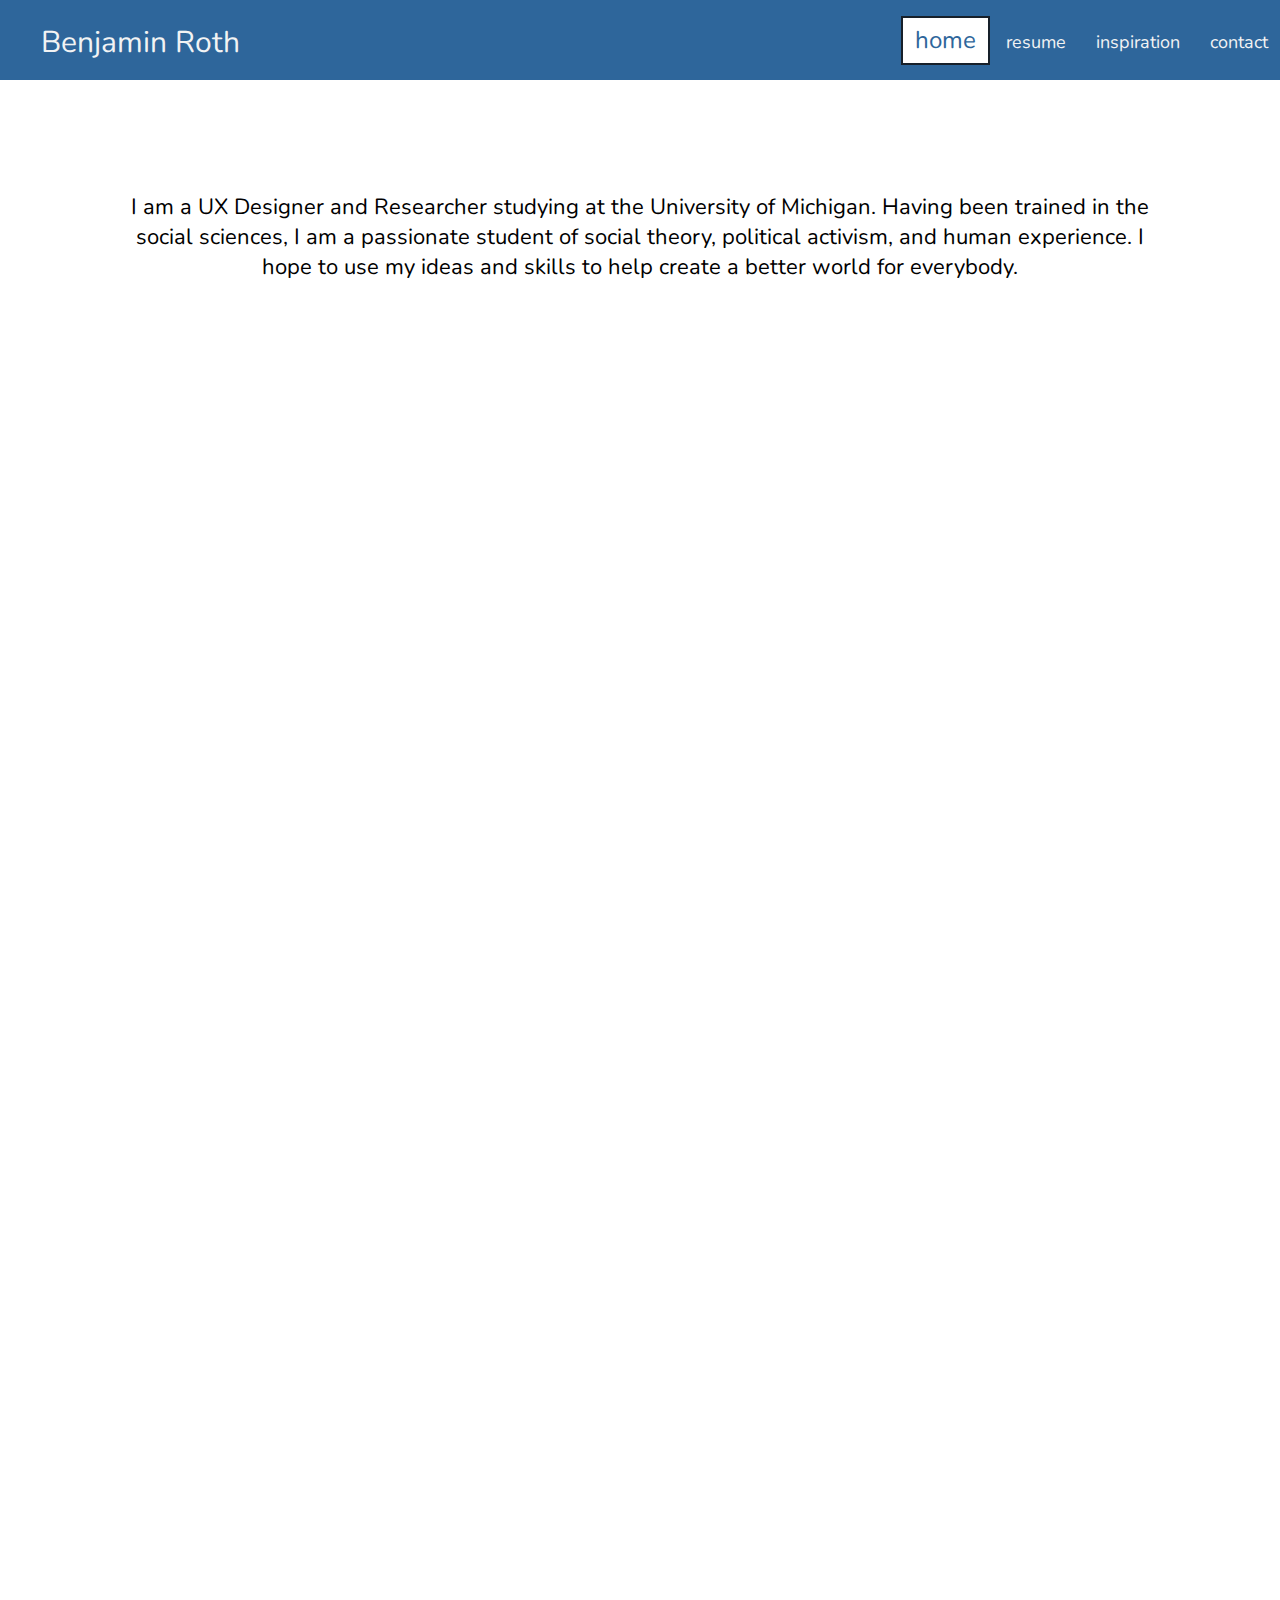
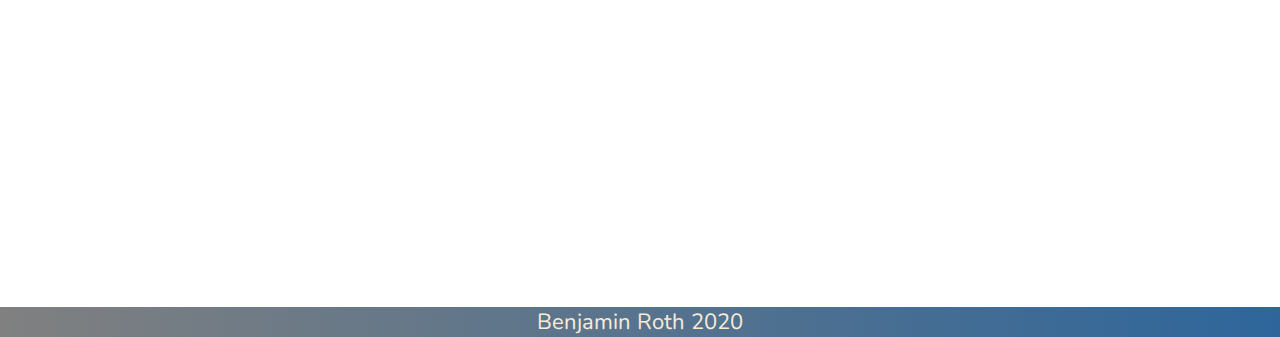
==== index.html @ 8848e215 "Add files via upload" ====
<!DOCTYPE html>

<html lang="en">
<head>
    <meta charset="UTF-8">
    <meta name="viewport" content="width=device-width,initial-scale=1.0">
    <link rel="shortcut icon" href="images/favicon.jpg"/>
    <link href="https://fonts.googleapis.com/css?family=Nunito&display=swap" rel="stylesheet">
    <link rel="stylesheet" type="text/css" href="css/html5reset.css"/>
    <link rel="stylesheet" type="text/css" href="css/style.css"/>
    <title >Benjamin Roth Portfolio</title>
</head>
<body>
<div class="skip"><a href="#main">Skip to Main Content</a></div>
<header>
  <div id="headname" class="headname">
      <p>Benjamin Roth</p>
  </div>
  <div id=navwrapper>
    <nav id="navigation" class="navigation">
        <a id="home_button" href = "index.html" class="current">home</a>
        <a id="resume_button" href = "resume.html">resume</a>
        <a id="inspiration_button" href = "inspiration.html">inspiration</a>
        <a id="contact_button" href = "contact.html">contact</a>
    </nav>
  </div>
</header>
<main id="main">
  <div class="resumecontent">
    <p id="intro">I am a UX Designer and Researcher studying at the University of Michigan. Having been trained in the social sciences, I am a passionate student of social theory, political activism, and human experience. I hope to use my ideas and skills to help create a better world for everybody.</p>
  </div>
</main>


<iframe class="mobile" src="https://www.powr.io/plugins/instagram-feed/view/23312731" style="width:100%;" height="3135px" frameborder="0"></iframe>
<iframe class="tablet" src="https://www.powr.io/plugins/instagram-feed/view/23312731" style="width:100%;" height="1839px" frameborder="0"></iframe>
<iframe class="desktop" src="https://www.powr.io/plugins/instagram-feed/view/23312731" style="width:100%;" height="910px" frameborder="0"></iframe>



<div class="footer">
  <footer>
  <a href="https://www.linkedin.com/in/benjamin-roth-9b855050/"><i title="linkedin logo" class="fab fa-linkedin"></i>Benjamin Roth 2020</a>
  </footer>
</div>

</body>
</html>
---- css/style.css ----
html{
scroll-behavior: smooth;
}




body{
font-family: Nunito;
font-size: 22px;
margin: 0;
padding: 0;
}



.skip a{
background: white;
left: 0;
padding: 6px;
-webkit-transition: top 1s ease-out;
transition: top 1s ease-out;
z-index: 1;
position: absolute;
top: -50px;
}

.skip a:focus{
top:0;
border: #17202A 2px;
}

header{
background-color: #2E669B;
display: flex;
justify-content: center;
align-items: center;
outline: 2px black;
position: center;
flex-direction: column;
height: 120px;
align-content: space-between;
}

header p{
justify-items: center;
color: #F2F3F4;
font-size: 24px;

}

nav{
background-color: #2E669B;
color: #F2F3F4;
position: relative;
}
nav li{
flex-direction: row;
}
nav a{
color: #F2F3F4;
text-decoration: none; 
padding: 8px;
font-size: 18px;
outline: 2px solid white;
}
.current{
color: #2e669b;
background: white;
outline: 2px solid #17202A;
font-size: 110%;
}
#home_button:hover, #home_button:focus{
    color: #2e669b;
    background: white;
}
#resume_button:hover, #resume_button:focus{
    color: #2e669b;
    background: white;
}
#inspiration_button:hover, #inspiration_button:focus{
    color: #2e669b;
    background: white;
}
#contact_button:hover, #contact_button:focus{
    color: #2e669b;
    background: white;
}
#home_button:focus{
    color: #2e669b;
    background: white;
}

main{
    display: flex;
    align-content: center;
    justify-content: center;
    padding: 40px;
}

main p{
    display: flex;
    text-align: center;
    justify-content: center;
    align-content: center;
}

#rsme{
    display:none;
    order: 1;
}


#download, button{
    order: 2; 
    background-color: #2e669b;
    border: none;
    color: white;
    text-align: center;
    text-decoration: none;
    font-size: 12;
    border-radius: 12px;
    position: relative;
    text-align: center;
}

#download:hover{
    background-color: #1d4162;
}

#download:active{
    background-color: #1d4162;
    box-shadow: 0 5px #666;
}

#maincontent{
    display: flex;
    flex-direction: column;
}

.gallery_container{
    margin: 0 auto;
    max-width: 1000px;
    padding: 1rem;
}

.responsive_image{
    max-width: 100%;
    image-orientation: from-image;
}

.gallery img{
    display: block;
    image-orientation: from-image;
}

.gallery{
    margin: 1rem;
    image-orientation: from-image;
}

.gallery:hover{
    transition: transform 0.8s;
    filter: grayscale(98%) opacity(10%);
    image-orientation: from-image;
}

.formspree{
    font-size: 16px;
    padding: 25px;
}

.formspree div{
    padding: 10px;
    border: 2px solid #2e669b;
    text-align: left;
}
.preform{
    text-align: center;
    padding: 10px;
    margin: 10px;
}
#legend{
    font-size: 24px;
    text-align: center;
}

#mobileresume{
    outline: 2px solid darkred;
    padding: 10px;
}

.desktop{
    display:none;
}

.tablet{
    display:none;
}

footer{
position: relative;
width: 100%;
bottom:0;
display: flex;
background: linear-gradient(to left, #2E669B, gray);
justify-content: center;
flex-direction: row-reverse;
}

footer a{
    color: antiquewhite;
    text-decoration: none;
}

.mailgif{
    align-self: center;
    
}
  
  .heading {
      text-align: center;
      font-size: 22px;
      letter-spacing: 1px;
      padding: 30px;
      color: #2E669B;
  }
  
  .gallery-image {
    padding: 20px;
    display: flex;
    flex-wrap: wrap;
    justify-content: center;
  }
  
  .gallery-image img {
    height: 250px;
    width: 350px;
    transform: scale(1.0);
    transition: transform 0.4s ease;
  }
  
  .img-box {
    box-sizing: content-box;
    margin: 10px;
    height: 250px;
    width: 350px;
    overflow: hidden;
    display: inline-block;
    color: white;
    position: relative;
    background-color: white;
  }
  
  .caption {
    position: absolute;
    bottom: 5px;
    left: 20px;
    opacity: 0.0;
    transition: transform 0.3s ease, opacity 0.3s ease;
  }
  
  .transparent-box {
    height: 250px;
    width: 350px;
    background-color:rgba(0, 0, 0, 0);
    position: absolute;
    top: 0;
    left: 0;
    transition: background-color 0.3s ease;
  }
  
  .img-box:hover img{ 
    transform: rotateY(180deg);
  }

  .img-box:focus img{
      transform: rotateY(180deg);
  }
  
  .img-box:hover .transparent-box {
    background-color:rgba(0, 0, 0, 0.8);
  }
  
  .img-box:hover .caption {
    transform: translateY(-20px);
    opacity: 1.0;
  }
  
  .img-box:hover {
    cursor: pointer;
  }
  
  .caption > p:nth-child(2) {
    font-size: 0.8em;
  }
  
  .opacity-low {
    opacity: 0.5;
  }

   #ram:focus{
       transform:translateY(180deg);
   }






@media screen and (prefers-reduced-motion: reduce){
html{
scroll-behavior: auto;
}

.skip a{
-webkit-transition: none;
transition: none;
}
}


@media all and (min-width: 550px){
    .gallery{
        width: calc(100% / 3);
    }

    .gallery_grid{
        display:flex;
        flex-wrap: wrap;
        flex-direction: row;
        justify-content: space-evenly;
    }

    nav a{
        padding: 10px 18px 10px 18px;
    }

@media all and (min-width: 800px){
header{
display: flex;
flex-direction: row-reverse;
justify-content: flex-start;
align-items: center;
position: relative;
height: 80px;
}

header p{
padding-right: 20px;
flex: 0 1 auto;
position: absolute;
flex-direction: row-reverse;
font-size: 30px;
top: -10%;
transform: translateX(-50%);
left: 150px;
}

main{
    padding-left: 1rem;
    padding-right: 1rem;
}
main p{
    text-align: center;
    padding-top: 50px;
    padding-left: 100px;
    padding-right: 100px;
    padding-bottom: 20px;
}
#rsme{
    display: flex;
}
#mobileresume{
    display:none;
}

.gallery_grid{
    display:flex;
    flex-wrap: wrap;
    flex-direction: row;
    justify-content: space-evenly;
}

.gallery{
    width: calc(100% / 4);
}

nav li{
align-self: flex-end;
}
nav a{
align-self: flex-end;
padding: 6px 12px 6px 12px;
outline: none;
}

#download{
    display:none;
}

.formspree{
    font-size: 18px;
    margin: 50px;
}

.preform{
    text-align: center;
    padding: 50px;
    margin: 10px;
}

}
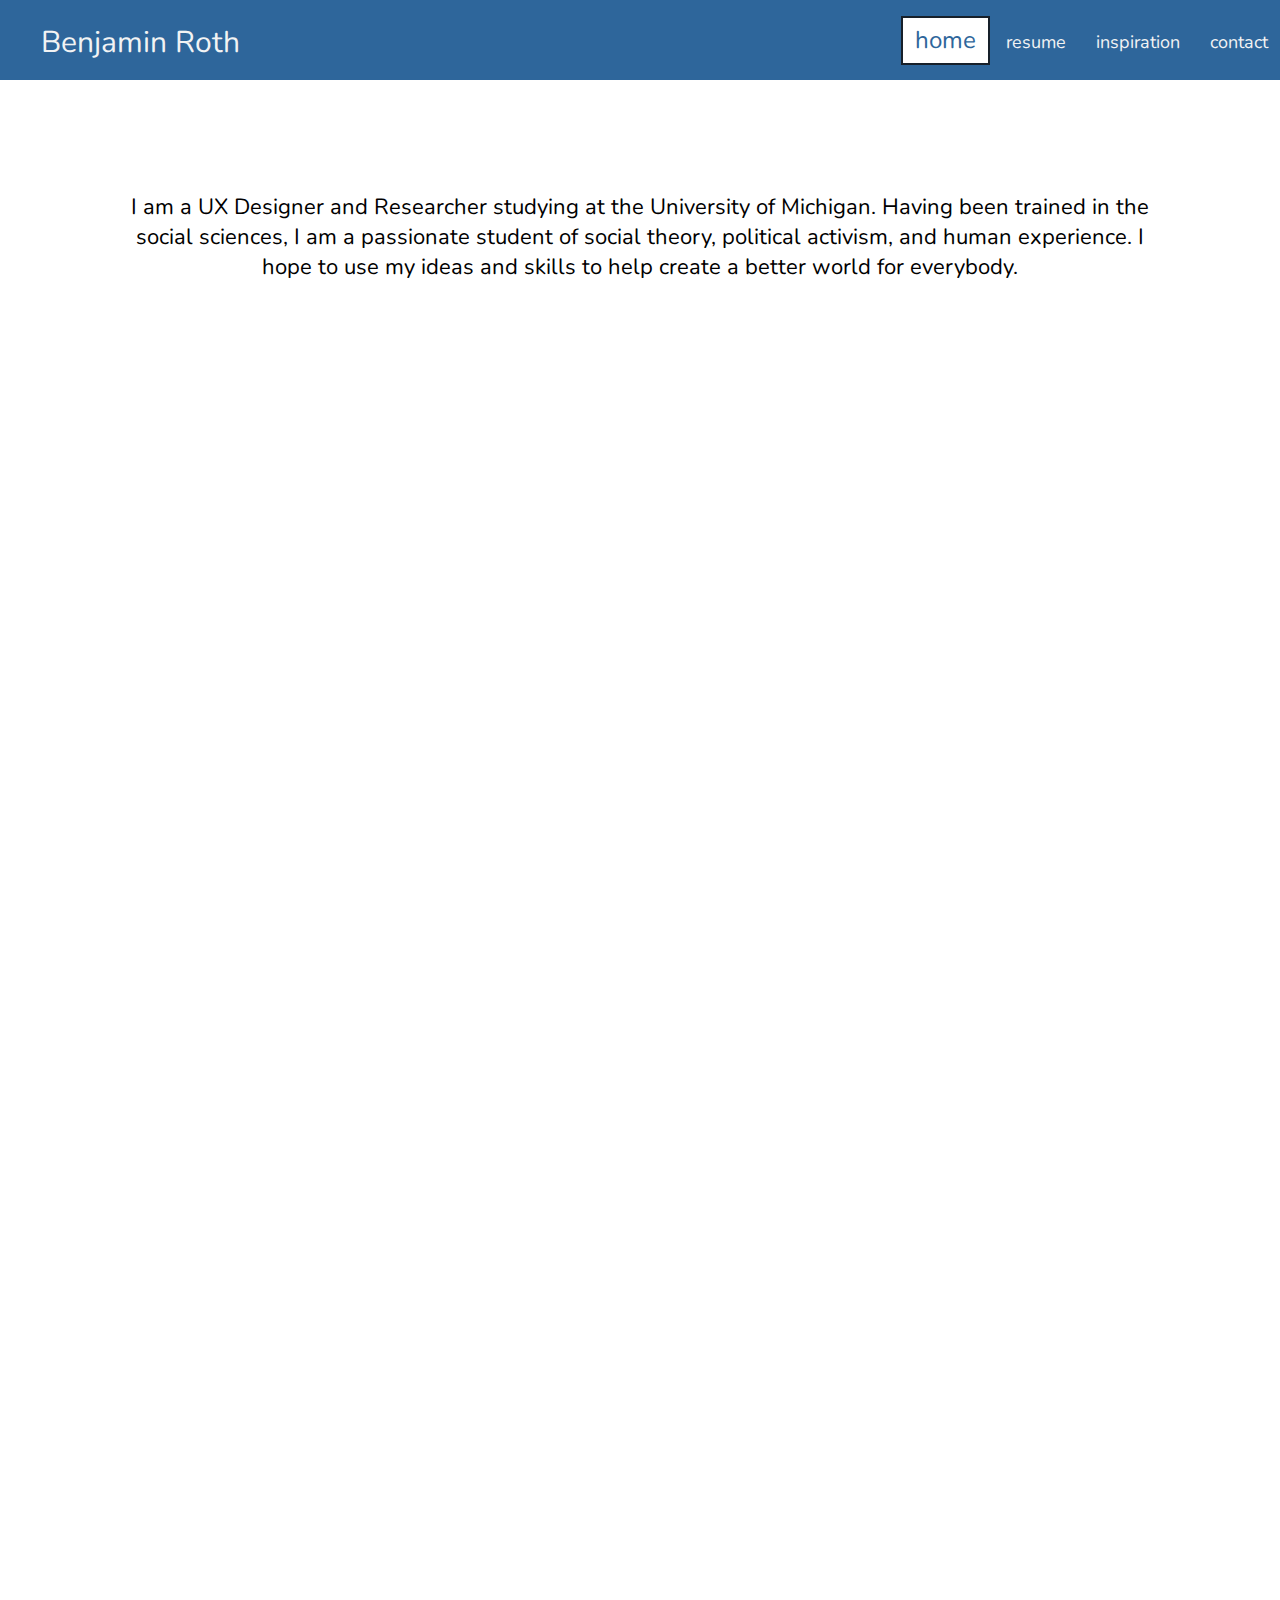
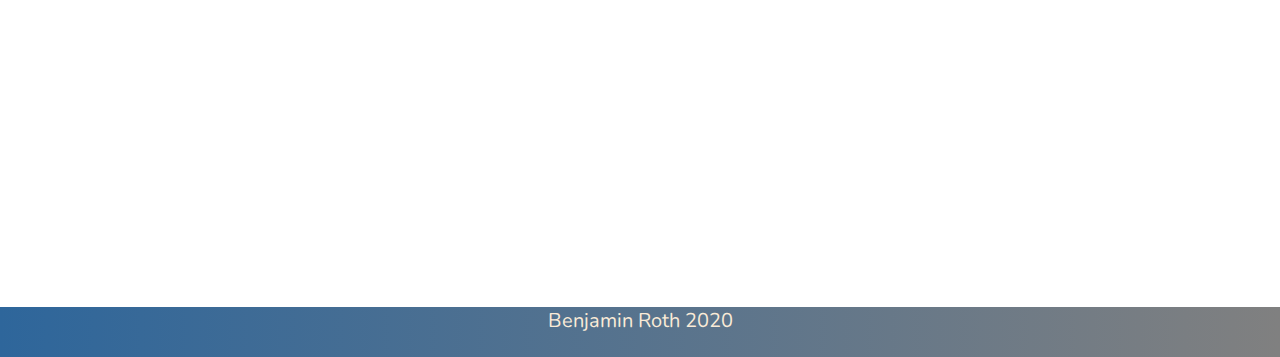
==== commit 5e054a6c: "Add files via upload" ====
--- a/index.html
+++ b/index.html
@@ -2,6 +2,16 @@
 
 <html lang="en">
 <head>
+  <!-- Global site tag (gtag.js) - Google Analytics -->
+<script async src="https://www.googletagmanager.com/gtag/js?id=UA-160610876-1"></script>
+<script>
+  window.dataLayer = window.dataLayer || [];
+  function gtag(){dataLayer.push(arguments);}
+  gtag('js', new Date());
+
+  gtag('config', 'UA-160610876-1');
+</script>
+<script type="text/javascript" src="https://platform-api.sharethis.com/js/sharethis.js#property=5e6c3aa7d51fbf0012cdae7d&product=inline-share-buttons" async="async"> </script>
     <meta charset="UTF-8">
     <meta name="viewport" content="width=device-width,initial-scale=1.0">
     <link rel="shortcut icon" href="images/favicon.jpg"/>
@@ -39,9 +49,8 @@
 
 
 <div class="footer">
-  <footer>
   <a href="https://www.linkedin.com/in/benjamin-roth-9b855050/"><i title="linkedin logo" class="fab fa-linkedin"></i>Benjamin Roth 2020</a>
-  </footer>
+  <div class="sharethis-inline-follow-buttons"></div>
 </div>
 
 </body>
--- a/css/style.css
+++ b/css/style.css
@@ -183,6 +183,22 @@
 #legend{
     font-size: 24px;
     text-align: center;
+    color: #1d4162;
+  font-weight: bold;
+  font-family: Helvetica;
+  text-shadow: 
+    0 1px 0 #ccc, 
+    0 2px 0 #c9c9c9, 
+    0 3px 0 #bbb, 
+    0 4px 0 #b9b9b9, 
+    0 5px 0 #aaa, 
+    0 6px 1px rgba(0,0,0,.1), 
+    0 0 5px rgba(0,0,0,.1), 
+    0 1px 3px rgba(0,0,0,.3), 
+    0 3px 5px rgba(0,0,0,.2), 
+    0 5px 10px rgba(0,0,0,.25), 
+    0 10px 10px rgba(0,0,0,.2), 
+    0 20px 20px rgba(0,0,0,.15);
 }
 
 #mobileresume{
@@ -198,20 +214,25 @@
     display:none;
 }
 
-footer{
+.footer{
 position: relative;
 width: 100%;
+height: 50px;
 bottom:0;
-display: flex;
-background: linear-gradient(to left, #2E669B, gray);
-justify-content: center;
-flex-direction: row-reverse;
-}
-
-footer a{
+display: grid;
+background: linear-gradient(to left, gray, #2E669B);
+grid-template-columns: auto 250px auto;
+}
+
+.footer a{
     color: antiquewhite;
     text-decoration: none;
-}
+    grid-column: 2;
+    font-size: 16px;
+    text-align: center;
+    text-justify: center;
+}
+
 
 .mailgif{
     align-self: center;
@@ -317,6 +338,20 @@
 -webkit-transition: none;
 transition: none;
 }
+.img-box:hover .caption {
+    transform: none;
+  }
+  .img-box:hover img{ 
+    transform: none;
+  }
+
+  .img-box:focus img{
+      transform: none;
+  }
+  .mailgif{
+    display:none;
+    
+}
 }
 
 
@@ -409,5 +444,11 @@
     padding: 50px;
     margin: 10px;
 }
-
-}+.footer a{
+    color: antiquewhite;
+    text-decoration: none;
+    grid-column: 2;
+    font-size: 20px;
+    text-align: center;
+    text-justify: center;
+}
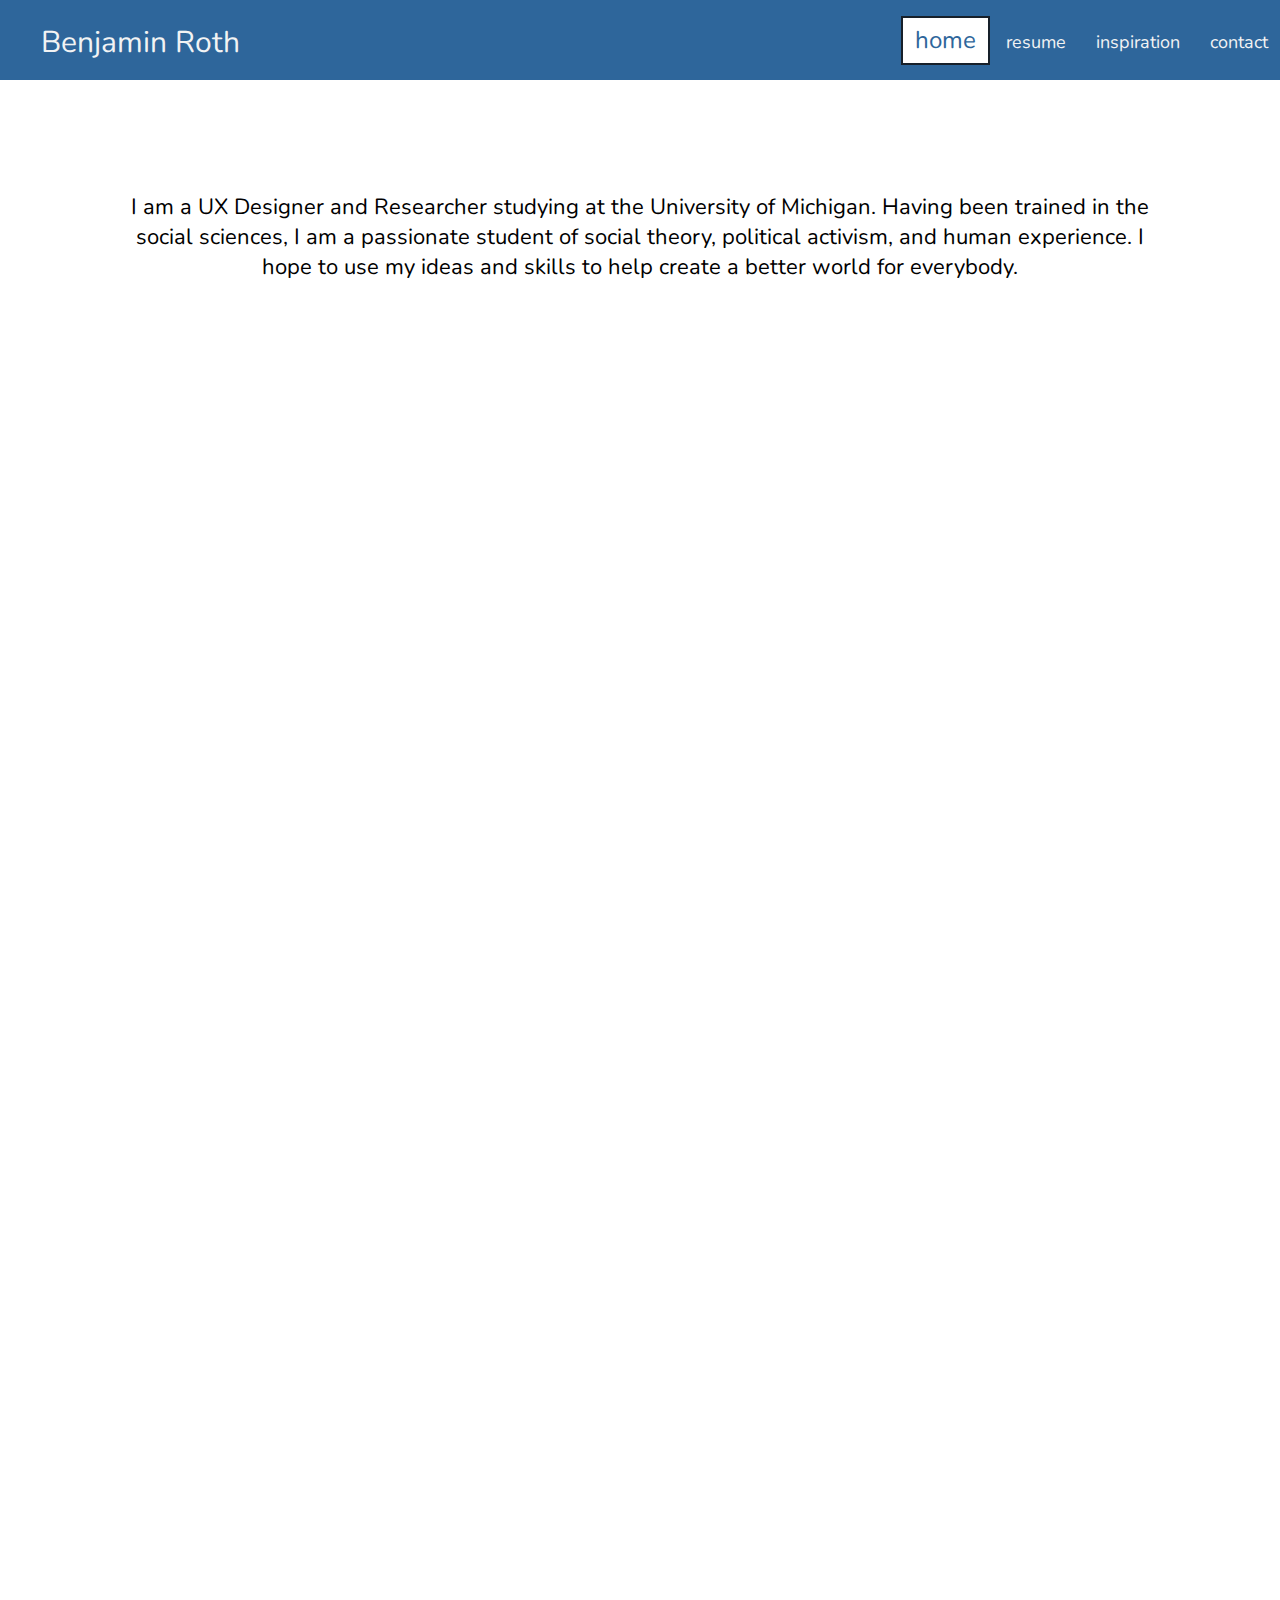
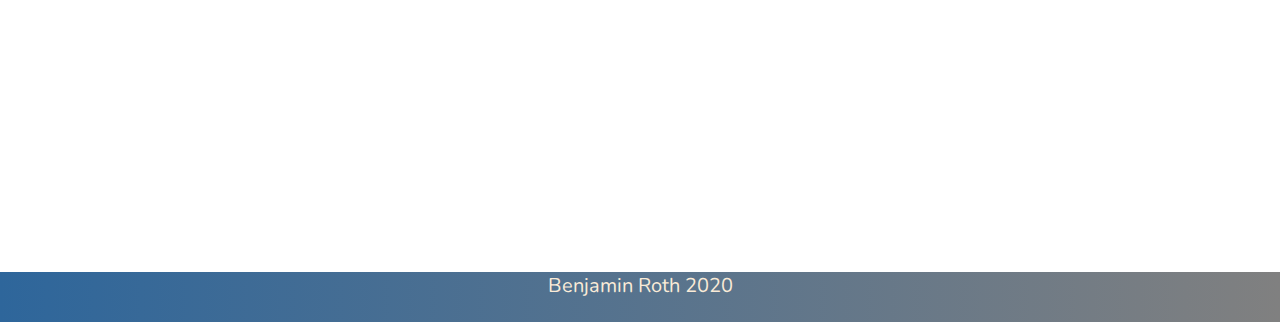
==== commit 17ddd7d8: "Add files via upload" ====
--- a/index.html
+++ b/index.html
@@ -42,7 +42,7 @@
 </main>
 
 
-<iframe class="mobile" src="https://www.powr.io/plugins/instagram-feed/view/23312731" style="width:100%;" height="3135px" frameborder="0"></iframe>
+<iframe class="mobile" src="https://www.powr.io/plugins/instagram-feed/view/23312731" style="width:100%;" height="1500px" frameborder="0"></iframe>
 <iframe class="tablet" src="https://www.powr.io/plugins/instagram-feed/view/23312731" style="width:100%;" height="1839px" frameborder="0"></iframe>
 <iframe class="desktop" src="https://www.powr.io/plugins/instagram-feed/view/23312731" style="width:100%;" height="910px" frameborder="0"></iframe>
 
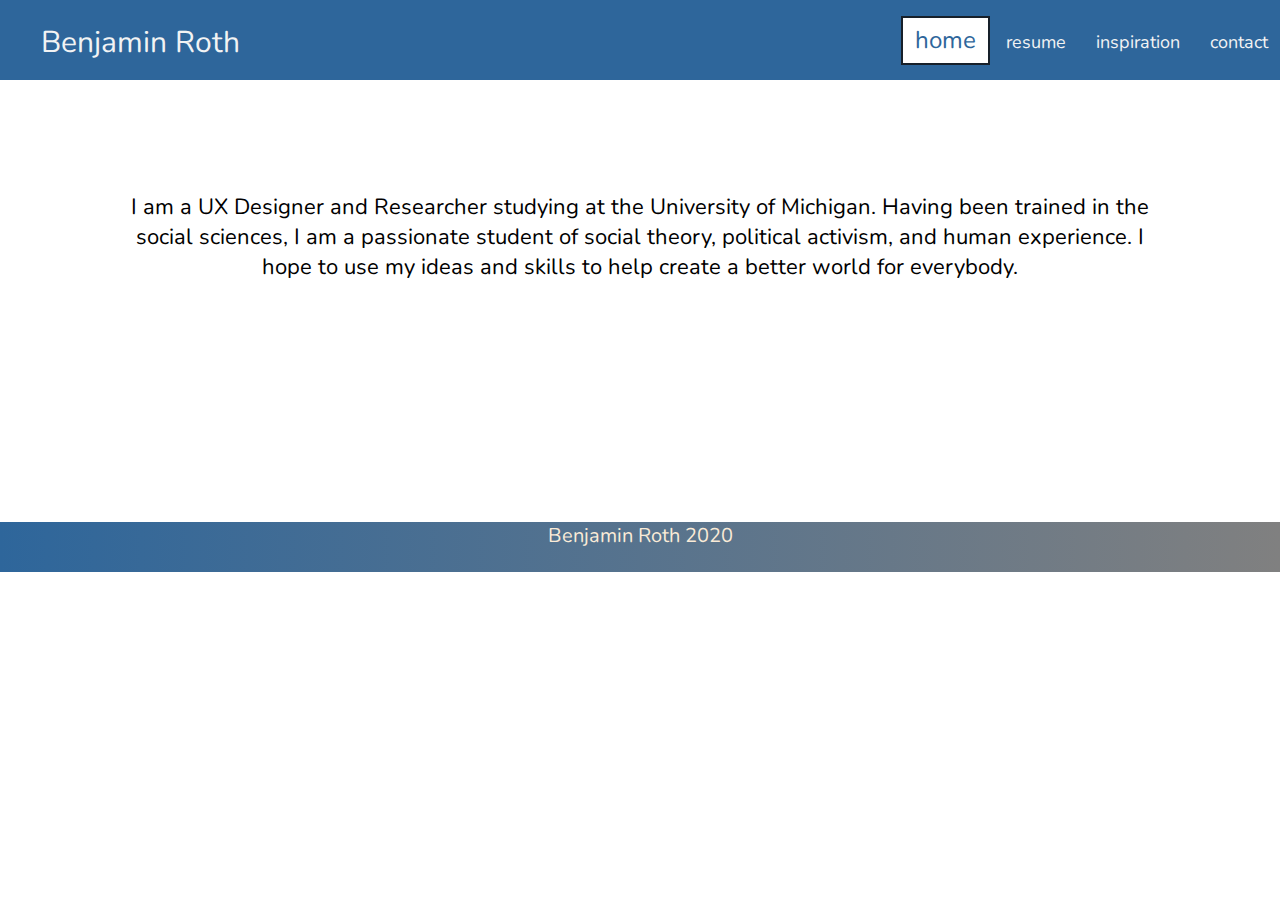
==== commit cdd12b5c: "Add files via upload" ====
--- a/index.html
+++ b/index.html
@@ -42,9 +42,8 @@
 </main>
 
 
-<iframe class="mobile" src="https://www.powr.io/plugins/instagram-feed/view/23312731" style="width:100%;" height="1500px" frameborder="0"></iframe>
-<iframe class="tablet" src="https://www.powr.io/plugins/instagram-feed/view/23312731" style="width:100%;" height="1839px" frameborder="0"></iframe>
-<iframe class="desktop" src="https://www.powr.io/plugins/instagram-feed/view/23312731" style="width:100%;" height="910px" frameborder="0"></iframe>
+<iframe title="instafeed" class="mobile" src="https://www.powr.io/plugins/instagram-feed/view/23312731" style="width:100%;" frameborder="0" alt="This is a live feed from my instagram. It currently displays images from my trip to Mexico City."></iframe>
+
 
 
 
--- a/css/style.css
+++ b/css/style.css
@@ -206,6 +206,10 @@
     padding: 10px;
 }
 
+#mobile{
+    height: 2000px;
+}
+
 .desktop{
     display:none;
 }
@@ -370,6 +374,10 @@
     nav a{
         padding: 10px 18px 10px 18px;
     }
+    #mobile{
+        height: 1800px;
+    }
+}    
 
 @media all and (min-width: 800px){
 header{
@@ -409,6 +417,9 @@
 #mobileresume{
     display:none;
 }
+#mobile{
+    height: 1600px;
+}
 
 .gallery_grid{
     display:flex;
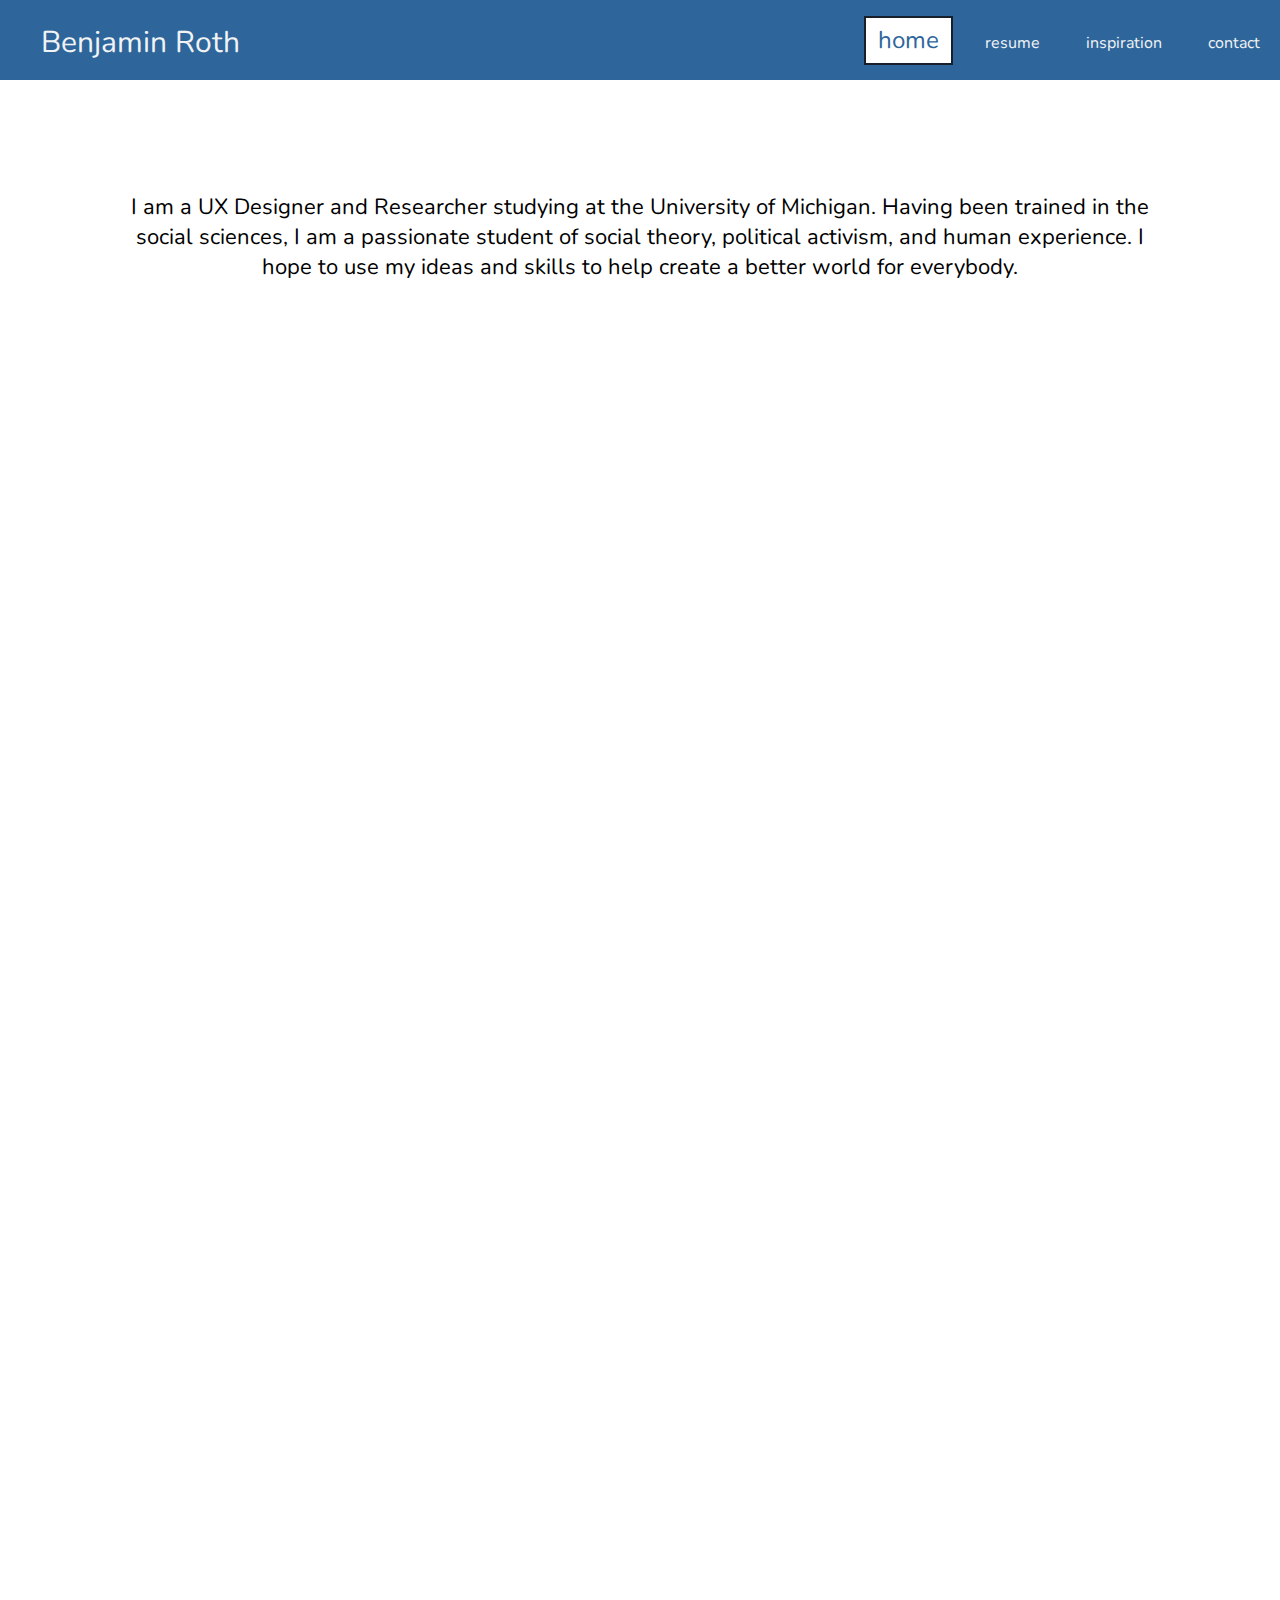
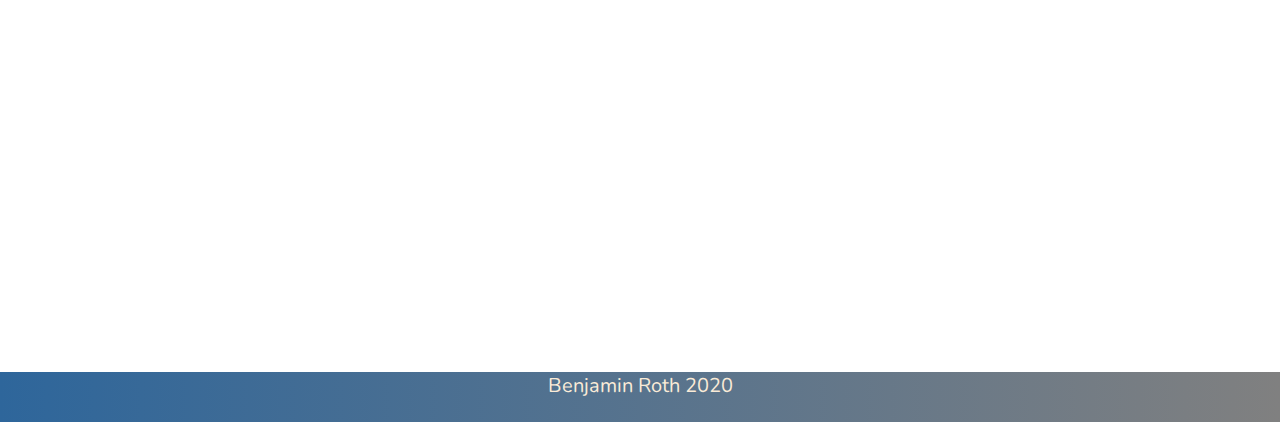
==== commit f4e3deee: "Add files via upload" ====
--- a/index.html
+++ b/index.html
@@ -11,7 +11,7 @@
 
   gtag('config', 'UA-160610876-1');
 </script>
-<script type="text/javascript" src="https://platform-api.sharethis.com/js/sharethis.js#property=5e6c3aa7d51fbf0012cdae7d&product=inline-share-buttons" async="async"> </script>
+<script type="text/javascript" src="https://platform-api.sharethis.com/js/sharethis.js#property=5e6c3aa7d51fbf0012cdae7d&product=inline-share-buttons" async="async"> </script> <!--This was taken from the 'sharethis' website-->
     <meta charset="UTF-8">
     <meta name="viewport" content="width=device-width,initial-scale=1.0">
     <link rel="shortcut icon" href="images/favicon.jpg"/>
@@ -42,14 +42,14 @@
 </main>
 
 
-<iframe title="instafeed" class="mobile" src="https://www.powr.io/plugins/instagram-feed/view/23312731" style="width:100%;" frameborder="0" alt="This is a live feed from my instagram. It currently displays images from my trip to Mexico City."></iframe>
+<iframe title="instafeed" class="mobile" src="https://www.powr.io/plugins/instagram-feed/view/23312731" style="width:100%;" frameborder="0" alt="This is a live feed from my instagram. It currently displays images from my trip to Mexico City."></iframe> <!--taken from powr plugins-->
 
 
 
 
 <div class="footer">
   <a href="https://www.linkedin.com/in/benjamin-roth-9b855050/"><i title="linkedin logo" class="fab fa-linkedin"></i>Benjamin Roth 2020</a>
-  <div class="sharethis-inline-follow-buttons"></div>
+  <div class="sharethis-inline-follow-buttons"></div> <!--again, from 'sharethis'-->
 </div>
 
 </body>
--- a/css/style.css
+++ b/css/style.css
@@ -6,7 +6,7 @@
 
 
 body{
-font-family: Nunito;
+font-family: Nunito; /*google fonts*/
 font-size: 22px;
 margin: 0;
 padding: 0;
@@ -54,14 +54,12 @@
 color: #F2F3F4;
 position: relative;
 }
-nav li{
-flex-direction: row;
-}
+
 nav a{
 color: #F2F3F4;
 text-decoration: none; 
-padding: 8px;
-font-size: 18px;
+padding: 20px;
+font-size: 16px;
 outline: 2px solid white;
 }
 .current{
@@ -128,7 +126,7 @@
     background-color: #1d4162;
 }
 
-#download:active{
+#download:active{ /* used from w3schools */
     background-color: #1d4162;
     box-shadow: 0 5px #666;
 }
@@ -180,7 +178,7 @@
     padding: 10px;
     margin: 10px;
 }
-#legend{
+#legend{ /* design taken from site provided in instructions, animation adapted from w3schools */
     font-size: 24px;
     text-align: center;
     color: #1d4162;
@@ -199,14 +197,27 @@
     0 5px 10px rgba(0,0,0,.25), 
     0 10px 10px rgba(0,0,0,.2), 
     0 20px 20px rgba(0,0,0,.15);
-}
+    transform: translateY(360deg);
+    transition-duration: 2;
+    text-align: center;
+    animation-name: spin;
+    animation-timing-function: linear;
+    animation-iteration-count: 1;
+    animation-duration: 2s;
+  }
+  @keyframes spin {
+    from { transform: rotateY(0deg); }
+    to { transform: rotateY(-360deg); }
+  }
+
+
 
 #mobileresume{
-    outline: 2px solid darkred;
+    outline: 2px solid red;
     padding: 10px;
 }
 
-#mobile{
+.mobile{ /*powr plugins*/
     height: 2000px;
 }
 
@@ -238,12 +249,12 @@
 }
 
 
-.mailgif{
+#mailgif{ /*giphy*/
     align-self: center;
-    
-}
-  
-  .heading {
+    display:none;
+}
+  
+  .heading { /*flipcard borrowed from w3schools*/
       text-align: center;
       font-size: 22px;
       letter-spacing: 1px;
@@ -352,14 +363,19 @@
   .img-box:focus img{
       transform: none;
   }
-  .mailgif{
+  #mailgif{
     display:none;
     
 }
-}
-
-
-@media all and (min-width: 550px){
+#legend{
+    transform: none;
+    transition-duration: 0s;
+    animation-name: none;
+}
+}
+
+
+@media all and (min-width: 600px){
     .gallery{
         width: calc(100% / 3);
     }
@@ -373,8 +389,10 @@
 
     nav a{
         padding: 10px 18px 10px 18px;
+        margin: 20px;
     }
-    #mobile{
+
+    .mobile{
         height: 1800px;
     }
 }    
@@ -417,7 +435,7 @@
 #mobileresume{
     display:none;
 }
-#mobile{
+.mobile{
     height: 1600px;
 }
 
@@ -439,6 +457,7 @@
 align-self: flex-end;
 padding: 6px 12px 6px 12px;
 outline: none;
+margin: 8px;
 }
 
 #download{
@@ -463,3 +482,7 @@
     text-align: center;
     text-justify: center;
 }
+#mailgif{
+    display:block;
+    
+}